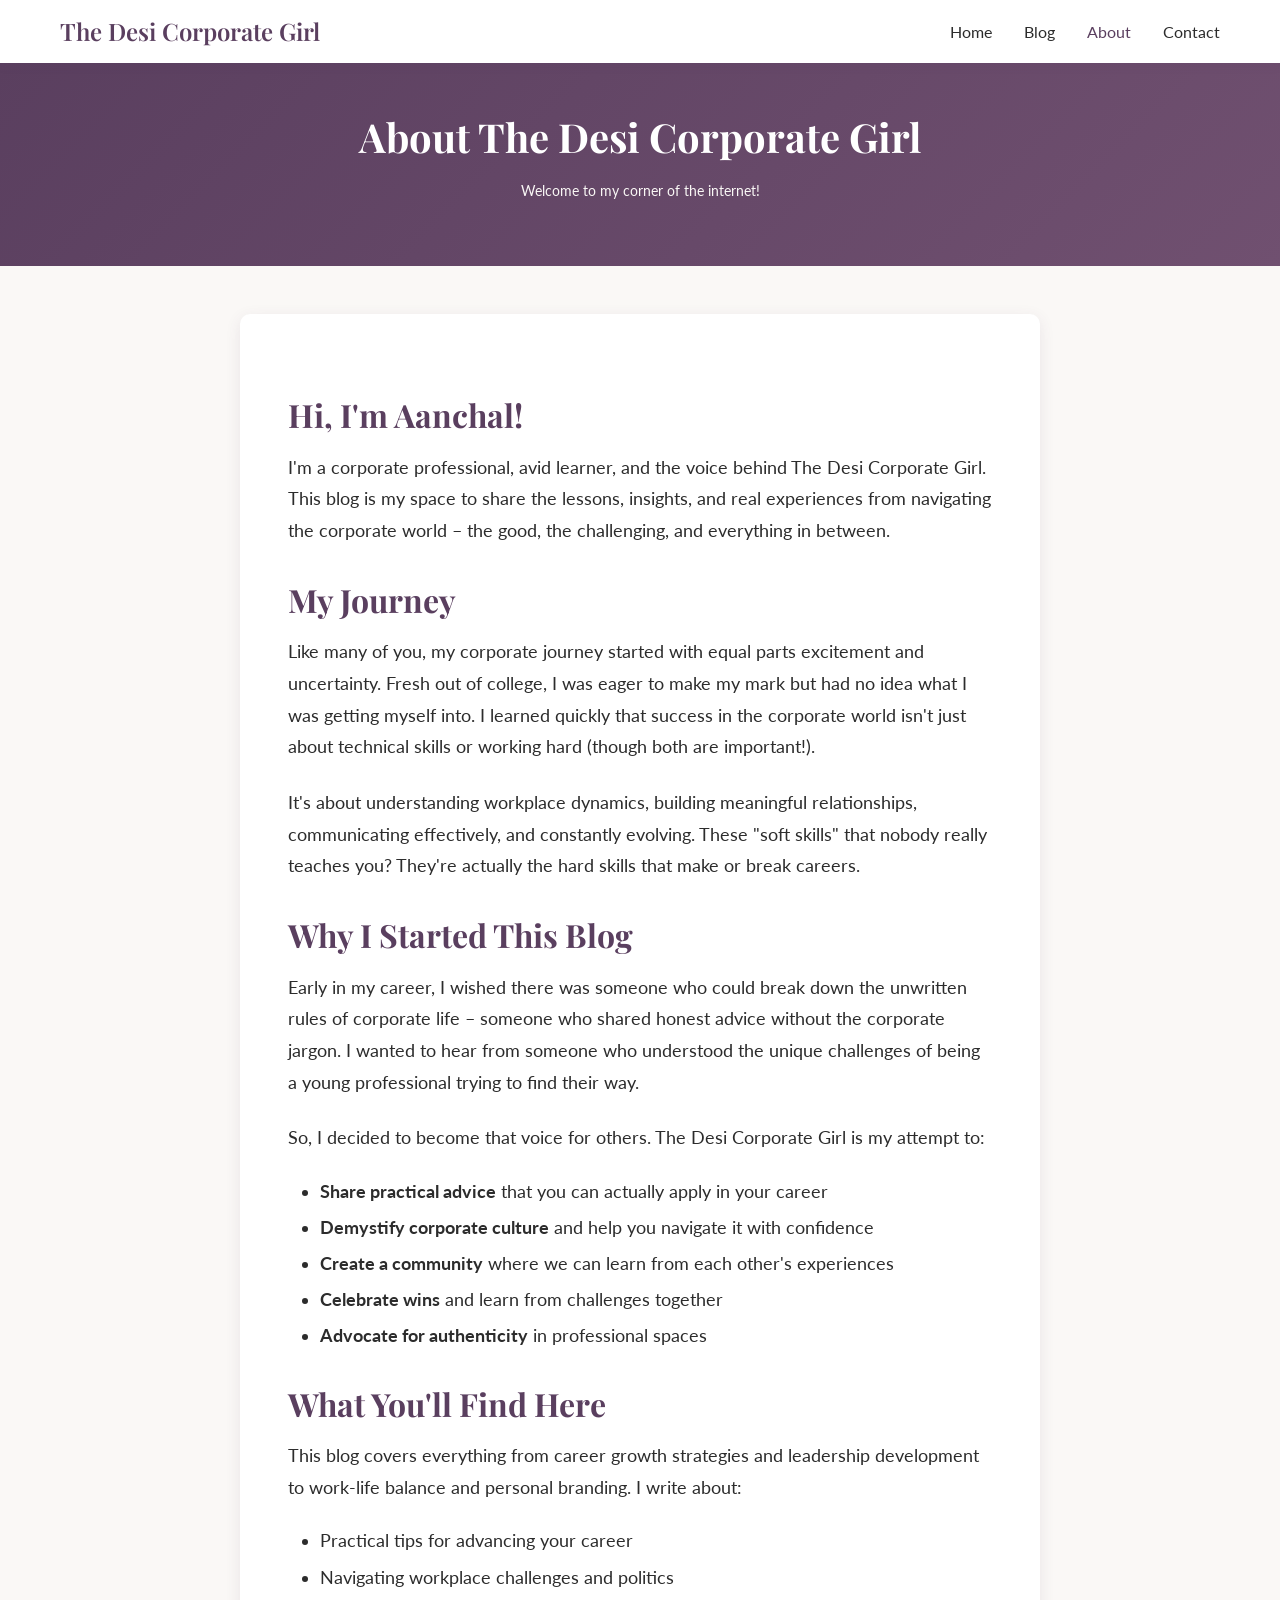
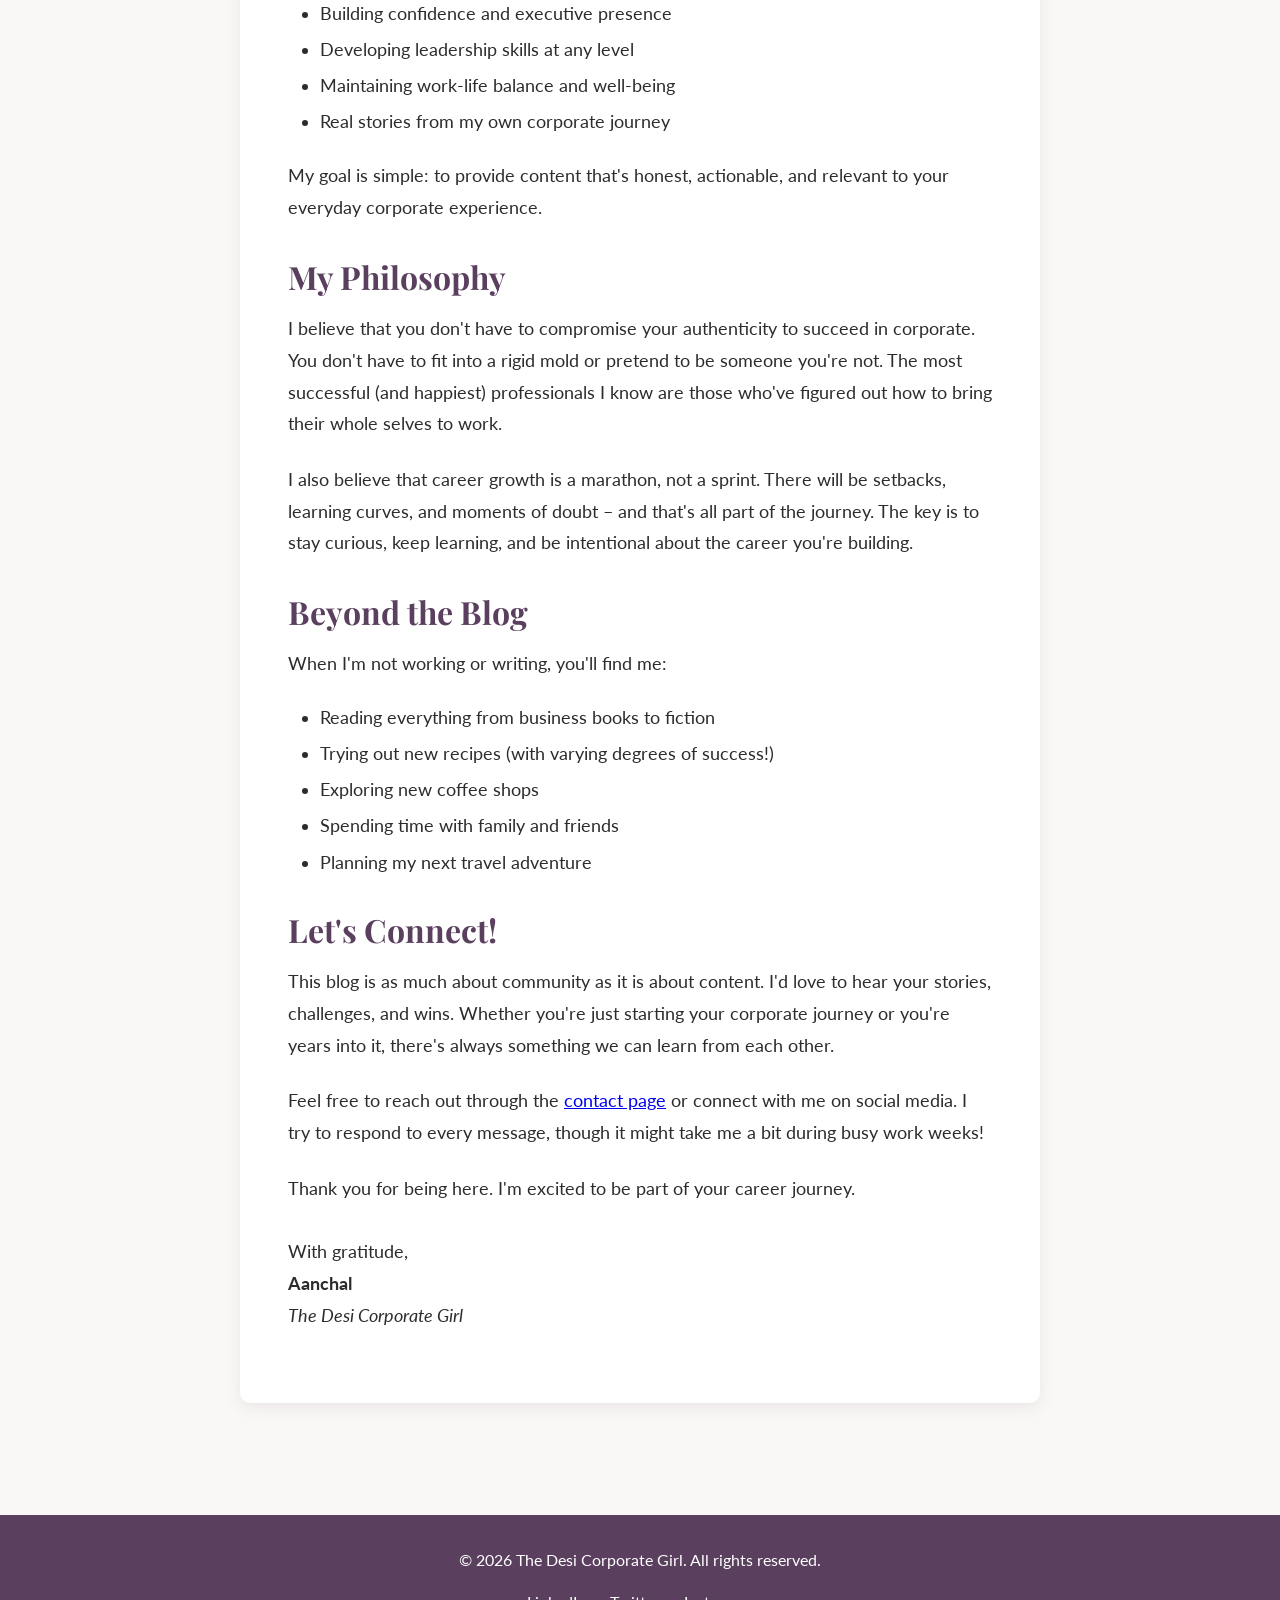
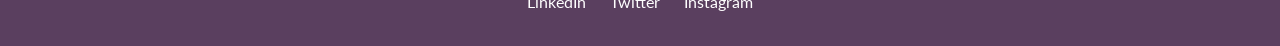
==== about.html @ 92411026 "Added template website code" ====
<!DOCTYPE html>
<html lang="en">
<head>
    <meta charset="UTF-8">
    <meta name="viewport" content="width=device-width, initial-scale=1.0">
    <title>About - The Desi Corporate Girl</title>
    <link rel="stylesheet" href="styles.css">
    <link rel="preconnect" href="https://fonts.googleapis.com">
    <link rel="preconnect" href="https://fonts.gstatic.com" crossorigin>
    <link href="https://fonts.googleapis.com/css2?family=Playfair+Display:wght@400;600;700&family=Lato:wght@300;400;700&display=swap" rel="stylesheet">
</head>
<body>
    <header>
        <nav class="navbar">
            <div class="container">
                <div class="logo">
                    <h1>The Desi Corporate Girl</h1>
                </div>
                <ul class="nav-menu">
                    <li><a href="index.html">Home</a></li>
                    <li><a href="blog.html">Blog</a></li>
                    <li><a href="about.html" class="active">About</a></li>
                    <li><a href="contact.html">Contact</a></li>
                </ul>
            </div>
        </nav>
    </header>

    <div class="post-header">
        <div class="container">
            <h1>About The Desi Corporate Girl</h1>
            <p class="post-meta">Welcome to my corner of the internet!</p>
        </div>
    </div>

    <main class="post-article">
        <div class="container">
            <article class="post-content-full">
                <h2>Hi, I'm Aanchal!</h2>
                
                <p>I'm a corporate professional, avid learner, and the voice behind The Desi Corporate Girl. This blog is my space to share the lessons, insights, and real experiences from navigating the corporate world – the good, the challenging, and everything in between.</p>

                <h2>My Journey</h2>

                <p>Like many of you, my corporate journey started with equal parts excitement and uncertainty. Fresh out of college, I was eager to make my mark but had no idea what I was getting myself into. I learned quickly that success in the corporate world isn't just about technical skills or working hard (though both are important!).</p>

                <p>It's about understanding workplace dynamics, building meaningful relationships, communicating effectively, and constantly evolving. These "soft skills" that nobody really teaches you? They're actually the hard skills that make or break careers.</p>

                <h2>Why I Started This Blog</h2>

                <p>Early in my career, I wished there was someone who could break down the unwritten rules of corporate life – someone who shared honest advice without the corporate jargon. I wanted to hear from someone who understood the unique challenges of being a young professional trying to find their way.</p>

                <p>So, I decided to become that voice for others. The Desi Corporate Girl is my attempt to:</p>

                <ul>
                    <li><strong>Share practical advice</strong> that you can actually apply in your career</li>
                    <li><strong>Demystify corporate culture</strong> and help you navigate it with confidence</li>
                    <li><strong>Create a community</strong> where we can learn from each other's experiences</li>
                    <li><strong>Celebrate wins</strong> and learn from challenges together</li>
                    <li><strong>Advocate for authenticity</strong> in professional spaces</li>
                </ul>

                <h2>What You'll Find Here</h2>

                <p>This blog covers everything from career growth strategies and leadership development to work-life balance and personal branding. I write about:</p>

                <ul>
                    <li>Practical tips for advancing your career</li>
                    <li>Navigating workplace challenges and politics</li>
                    <li>Building confidence and executive presence</li>
                    <li>Developing leadership skills at any level</li>
                    <li>Maintaining work-life balance and well-being</li>
                    <li>Real stories from my own corporate journey</li>
                </ul>

                <p>My goal is simple: to provide content that's honest, actionable, and relevant to your everyday corporate experience.</p>

                <h2>My Philosophy</h2>

                <p>I believe that you don't have to compromise your authenticity to succeed in corporate. You don't have to fit into a rigid mold or pretend to be someone you're not. The most successful (and happiest) professionals I know are those who've figured out how to bring their whole selves to work.</p>

                <p>I also believe that career growth is a marathon, not a sprint. There will be setbacks, learning curves, and moments of doubt – and that's all part of the journey. The key is to stay curious, keep learning, and be intentional about the career you're building.</p>

                <h2>Beyond the Blog</h2>

                <p>When I'm not working or writing, you'll find me:</p>
                <ul>
                    <li>Reading everything from business books to fiction</li>
                    <li>Trying out new recipes (with varying degrees of success!)</li>
                    <li>Exploring new coffee shops</li>
                    <li>Spending time with family and friends</li>
                    <li>Planning my next travel adventure</li>
                </ul>

                <h2>Let's Connect!</h2>

                <p>This blog is as much about community as it is about content. I'd love to hear your stories, challenges, and wins. Whether you're just starting your corporate journey or you're years into it, there's always something we can learn from each other.</p>

                <p>Feel free to reach out through the <a href="contact.html">contact page</a> or connect with me on social media. I try to respond to every message, though it might take me a bit during busy work weeks!</p>

                <p>Thank you for being here. I'm excited to be part of your career journey.</p>

                <p style="margin-top: 2rem;">With gratitude,<br><strong>Aanchal</strong><br><em>The Desi Corporate Girl</em></p>

            </article>
        </div>
    </main>

    <footer>
        <div class="container">
            <p>&copy; 2026 The Desi Corporate Girl. All rights reserved.</p>
            <div class="social-links">
                <a href="#" aria-label="LinkedIn">LinkedIn</a>
                <a href="#" aria-label="Twitter">Twitter</a>
                <a href="#" aria-label="Instagram">Instagram</a>
            </div>
        </div>
    </footer>
</body>
</html>
---- styles.css ----
/* Color Palette inspired by The Desi Corporate Girl logo */
:root {
    --primary-purple: #5a3f5f;
    --dark-purple: #4a2f4f;
    --light-purple: #8b7090;
    --accent-purple: #705070;
    --cream: #faf8f6;
    --white: #ffffff;
    --text-dark: #2c2c2c;
    --text-light: #6b6b6b;
    --border-color: #e8e3e8;
}

* {
    margin: 0;
    padding: 0;
    box-sizing: border-box;
}

body {
    font-family: 'Lato', sans-serif;
    color: var(--text-dark);
    line-height: 1.6;
    background-color: var(--cream);
}

h1, h2, h3, h4, h5, h6 {
    font-family: 'Playfair Display', serif;
    color: var(--primary-purple);
    line-height: 1.3;
}

.container {
    max-width: 1200px;
    margin: 0 auto;
    padding: 0 20px;
}

/* Header & Navigation */
header {
    background-color: var(--white);
    box-shadow: 0 2px 10px rgba(90, 63, 95, 0.1);
    position: sticky;
    top: 0;
    z-index: 1000;
}

.navbar {
    padding: 1rem 0;
}

.navbar .container {
    display: flex;
    justify-content: space-between;
    align-items: center;
}

.logo h1 {
    font-size: 1.5rem;
    font-weight: 600;
    color: var(--primary-purple);
    margin: 0;
}

.nav-menu {
    display: flex;
    list-style: none;
    gap: 2rem;
}

.nav-menu a {
    text-decoration: none;
    color: var(--text-dark);
    font-weight: 400;
    transition: color 0.3s ease;
    padding: 0.5rem 0;
}

.nav-menu a:hover,
.nav-menu a.active {
    color: var(--primary-purple);
}

/* Hero Section */
.hero {
    background: linear-gradient(135deg, var(--primary-purple) 0%, var(--accent-purple) 100%);
    color: var(--white);
    padding: 6rem 0;
    text-align: center;
}

.hero-content h2 {
    font-size: 3rem;
    color: var(--white);
    margin-bottom: 1rem;
    font-weight: 700;
}

.hero-content .subtitle {
    font-size: 1.3rem;
    margin-bottom: 2rem;
    color: var(--cream);
    font-weight: 300;
}

/* Buttons */
.btn {
    display: inline-block;
    padding: 0.875rem 2rem;
    text-decoration: none;
    border-radius: 5px;
    font-weight: 600;
    transition: all 0.3s ease;
    border: 2px solid transparent;
}

.btn-primary {
    background-color: var(--white);
    color: var(--primary-purple);
}

.btn-primary:hover {
    background-color: var(--cream);
    transform: translateY(-2px);
    box-shadow: 0 4px 12px rgba(0, 0, 0, 0.15);
}

.btn-secondary {
    background-color: var(--primary-purple);
    color: var(--white);
}

.btn-secondary:hover {
    background-color: var(--dark-purple);
    transform: translateY(-2px);
    box-shadow: 0 4px 12px rgba(90, 63, 95, 0.3);
}

/* Featured Posts Section */
.featured-posts {
    padding: 4rem 0;
}

.section-title {
    text-align: center;
    font-size: 2.5rem;
    margin-bottom: 3rem;
    color: var(--primary-purple);
}

.posts-grid {
    display: grid;
    grid-template-columns: repeat(auto-fit, minmax(320px, 1fr));
    gap: 2rem;
}

.post-card {
    background-color: var(--white);
    border-radius: 10px;
    overflow: hidden;
    box-shadow: 0 4px 15px rgba(90, 63, 95, 0.1);
    transition: transform 0.3s ease, box-shadow 0.3s ease;
}

.post-card:hover {
    transform: translateY(-5px);
    box-shadow: 0 8px 25px rgba(90, 63, 95, 0.2);
}

.post-image img {
    width: 100%;
    height: 250px;
    object-fit: cover;
}

.post-content {
    padding: 1.5rem;
}

.post-content h3 {
    font-size: 1.4rem;
    margin-bottom: 0.5rem;
}

.post-content h3 a {
    text-decoration: none;
    color: var(--primary-purple);
    transition: color 0.3s ease;
}

.post-content h3 a:hover {
    color: var(--accent-purple);
}

.post-meta {
    color: var(--text-light);
    font-size: 0.9rem;
    margin-bottom: 1rem;
}

.post-content p {
    color: var(--text-dark);
    margin-bottom: 1rem;
}

.read-more {
    color: var(--primary-purple);
    text-decoration: none;
    font-weight: 600;
    transition: color 0.3s ease;
}

.read-more:hover {
    color: var(--dark-purple);
}

/* About Preview Section */
.about-preview {
    background-color: var(--white);
    padding: 4rem 0;
    text-align: center;
}

.about-content {
    max-width: 700px;
    margin: 0 auto;
}

.about-content h2 {
    font-size: 2.5rem;
    margin-bottom: 1.5rem;
}

.about-content p {
    font-size: 1.1rem;
    color: var(--text-dark);
    margin-bottom: 2rem;
    line-height: 1.8;
}

/* Blog List Page */
.blog-header {
    background: linear-gradient(135deg, var(--primary-purple) 0%, var(--accent-purple) 100%);
    color: var(--white);
    padding: 3rem 0;
    text-align: center;
}

.blog-header h1 {
    color: var(--white);
    font-size: 3rem;
    margin-bottom: 1rem;
}

.blog-list {
    padding: 4rem 0;
}

.blog-posts {
    display: flex;
    flex-direction: column;
    gap: 2rem;
}

/* Single Post Page */
.post-header {
    background: linear-gradient(135deg, var(--primary-purple) 0%, var(--accent-purple) 100%);
    color: var(--white);
    padding: 3rem 0;
    text-align: center;
}

.post-header h1 {
    color: var(--white);
    font-size: 2.5rem;
    margin-bottom: 1rem;
    max-width: 800px;
    margin-left: auto;
    margin-right: auto;
}

.post-header .post-meta {
    color: var(--cream);
}

.post-article {
    padding: 3rem 0;
}

.post-content-full {
    max-width: 800px;
    margin: 0 auto;
    background-color: var(--white);
    padding: 3rem;
    border-radius: 10px;
    box-shadow: 0 4px 15px rgba(90, 63, 95, 0.1);
}

.post-content-full h2 {
    font-size: 2rem;
    margin-top: 2rem;
    margin-bottom: 1rem;
    color: var(--primary-purple);
}

.post-content-full h3 {
    font-size: 1.5rem;
    margin-top: 1.5rem;
    margin-bottom: 0.8rem;
    color: var(--accent-purple);
}

.post-content-full p {
    margin-bottom: 1.5rem;
    font-size: 1.1rem;
    line-height: 1.8;
}

.post-content-full ul, .post-content-full ol {
    margin-bottom: 1.5rem;
    margin-left: 2rem;
}

.post-content-full li {
    margin-bottom: 0.5rem;
    font-size: 1.1rem;
}

.post-content-full blockquote {
    border-left: 4px solid var(--primary-purple);
    padding-left: 1.5rem;
    margin: 2rem 0;
    font-style: italic;
    color: var(--accent-purple);
}

/* Footer */
footer {
    background-color: var(--primary-purple);
    color: var(--white);
    padding: 2rem 0;
    text-align: center;
    margin-top: 4rem;
}

footer .container {
    display: flex;
    flex-direction: column;
    gap: 1rem;
    align-items: center;
}

.social-links {
    display: flex;
    gap: 1.5rem;
}

.social-links a {
    color: var(--white);
    text-decoration: none;
    transition: color 0.3s ease;
}

.social-links a:hover {
    color: var(--cream);
}

/* Responsive Design */
@media (max-width: 768px) {
    .navbar .container {
        flex-direction: column;
        gap: 1rem;
    }

    .nav-menu {
        flex-wrap: wrap;
        justify-content: center;
        gap: 1rem;
    }

    .hero-content h2 {
        font-size: 2rem;
    }

    .hero-content .subtitle {
        font-size: 1.1rem;
    }

    .section-title {
        font-size: 2rem;
    }

    .posts-grid {
        grid-template-columns: 1fr;
    }

    .post-content-full {
        padding: 1.5rem;
    }

    .blog-header h1,
    .post-header h1 {
        font-size: 2rem;
    }
}
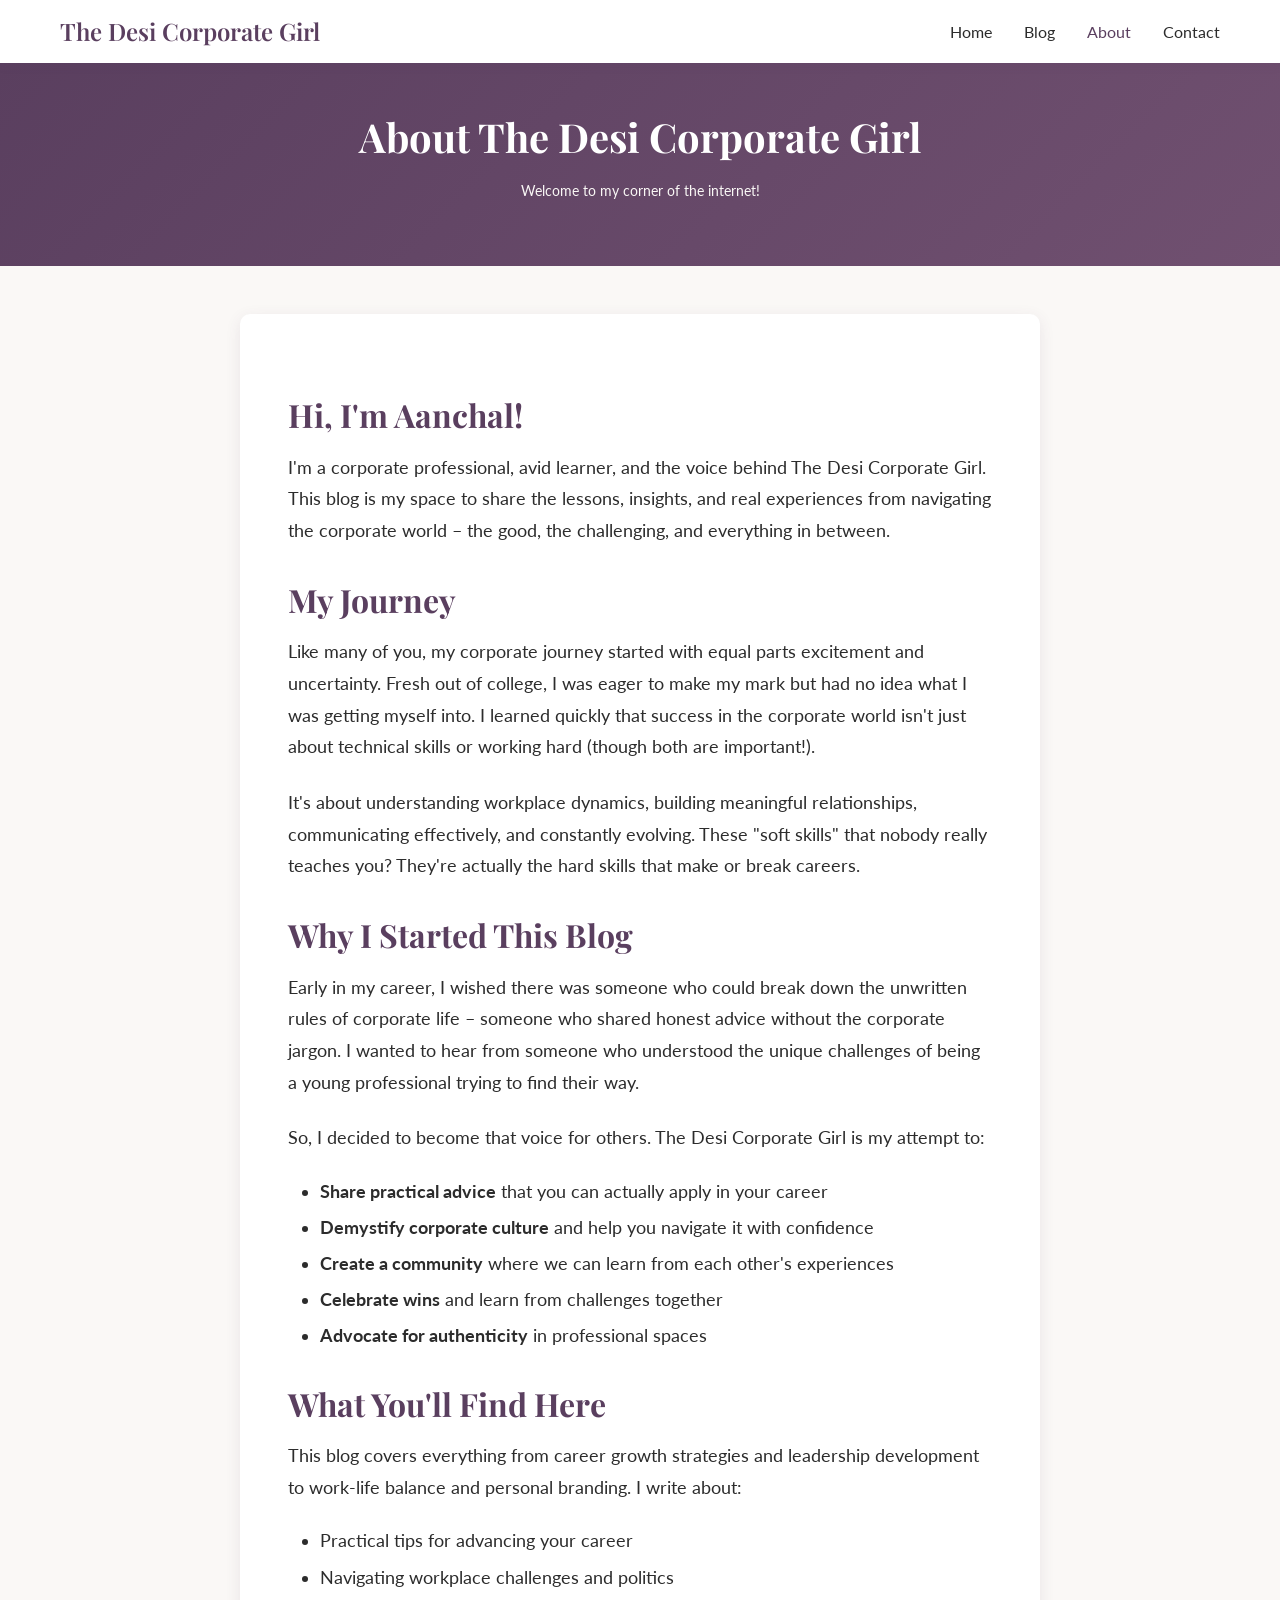
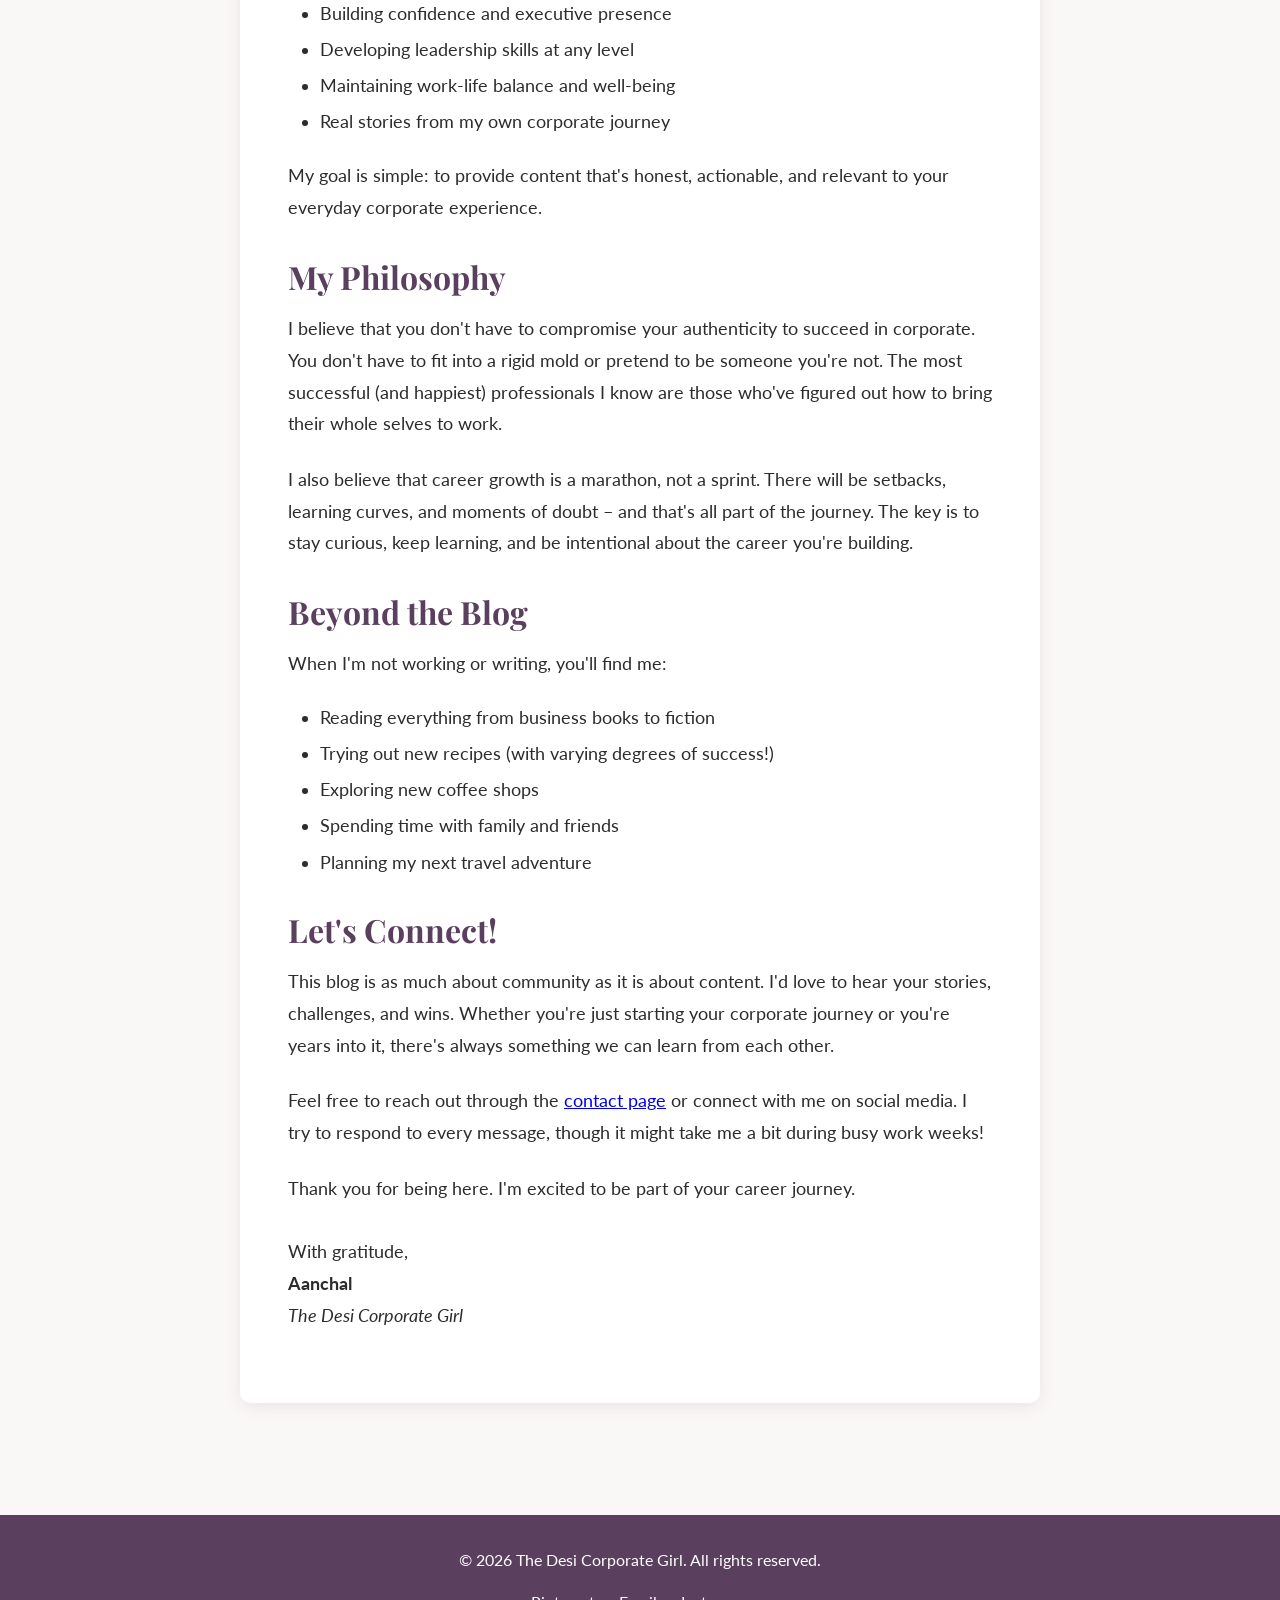
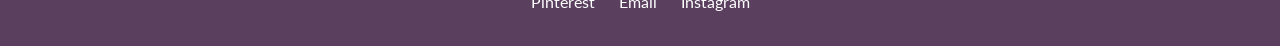
==== commit dea46ccf: "Added contact information" ====
--- a/about.html
+++ b/about.html
@@ -110,9 +110,9 @@
         <div class="container">
             <p>&copy; 2026 The Desi Corporate Girl. All rights reserved.</p>
             <div class="social-links">
-                <a href="#" aria-label="LinkedIn">LinkedIn</a>
-                <a href="#" aria-label="Twitter">Twitter</a>
-                <a href="#" aria-label="Instagram">Instagram</a>
+                <a href="https://in.pinterest.com/thedesicorporategirl/" target="_blank" aria-label="Pinterest">Pinterest</a>
+                <a href="mailto:thedesicorporategirl@gmail.com" aria-label="Email">Email</a>
+                <a href="https://www.instagram.com/thedesicorporategirl?igsh=MThzajhiMzVrZDA0YQ==" target="_blank" aria-label="Instagram">Instagram</a>
             </div>
         </div>
     </footer>
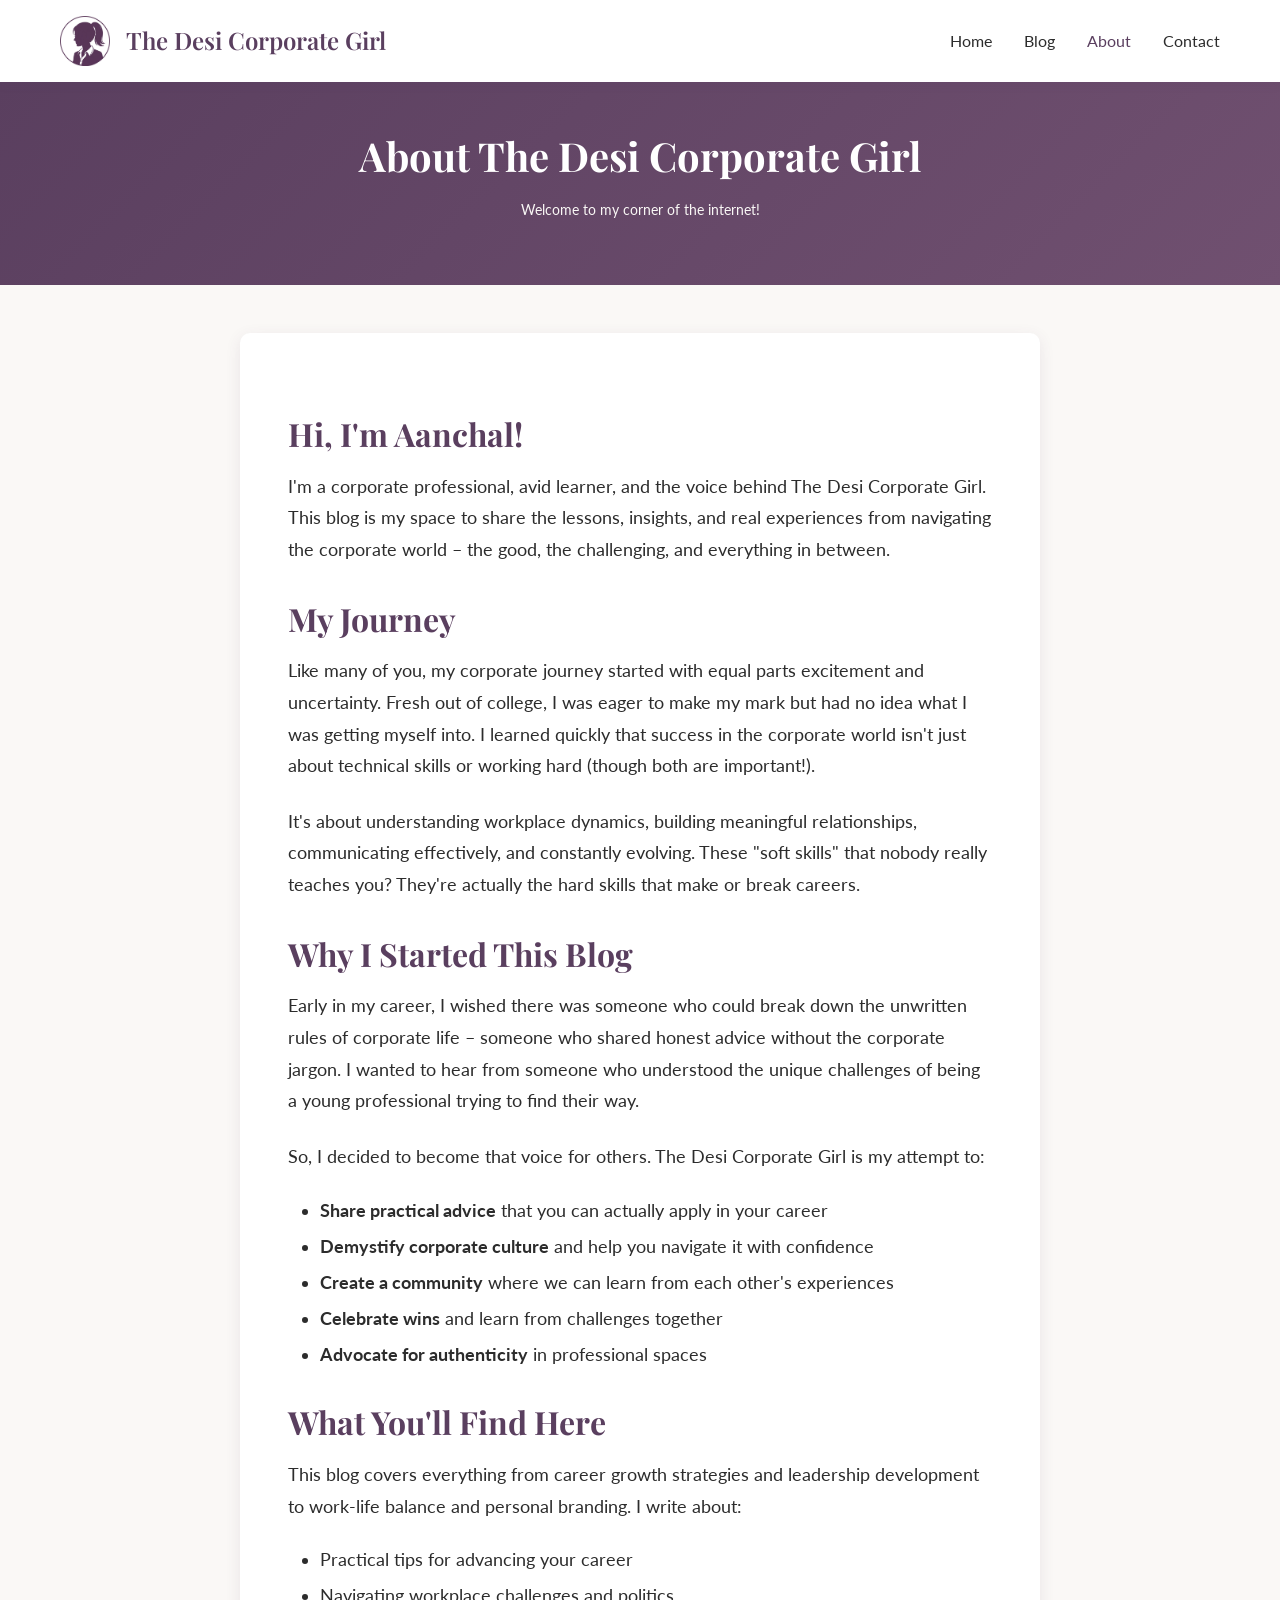
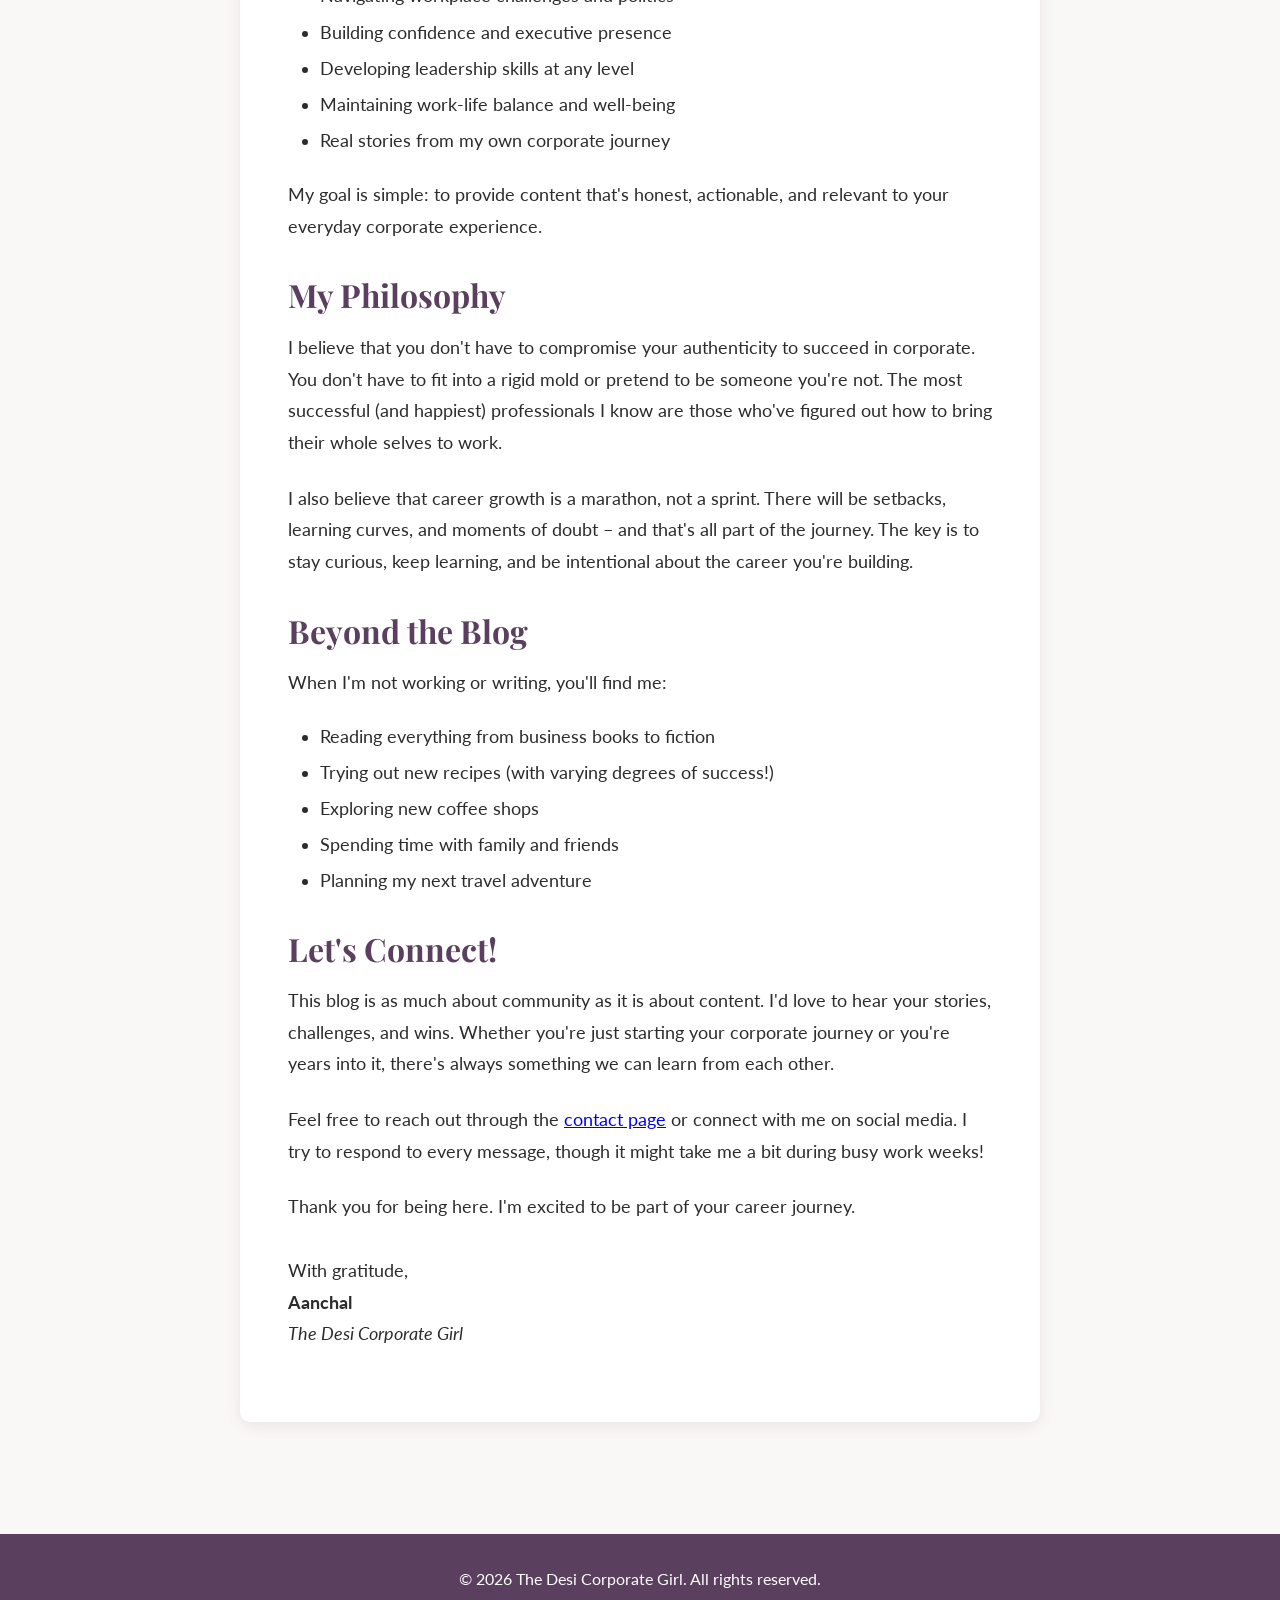
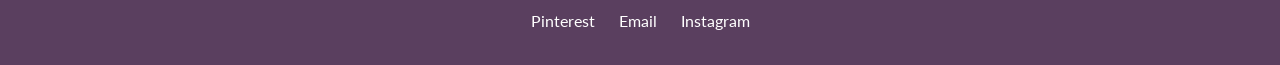
==== commit b9614a60: "Added image logo" ====
--- a/about.html
+++ b/about.html
@@ -13,9 +13,10 @@
     <header>
         <nav class="navbar">
             <div class="container">
-                <div class="logo">
+                <a href="index.html" class="logo">
+                    <img src="logo.png" alt="The Desi Corporate Girl Logo">
                     <h1>The Desi Corporate Girl</h1>
-                </div>
+                </a>
                 <ul class="nav-menu">
                     <li><a href="index.html">Home</a></li>
                     <li><a href="blog.html">Blog</a></li>
--- a/styles.css
+++ b/styles.css
@@ -55,6 +55,24 @@
     align-items: center;
 }
 
+.logo {
+    display: flex;
+    align-items: center;
+    gap: 1rem;
+    text-decoration: none;
+    transition: opacity 0.3s ease;
+}
+
+.logo:hover {
+    opacity: 0.8;
+}
+
+.logo img {
+    height: 50px;
+    width: 50px;
+    object-fit: contain;
+}
+
 .logo h1 {
     font-size: 1.5rem;
     font-weight: 600;
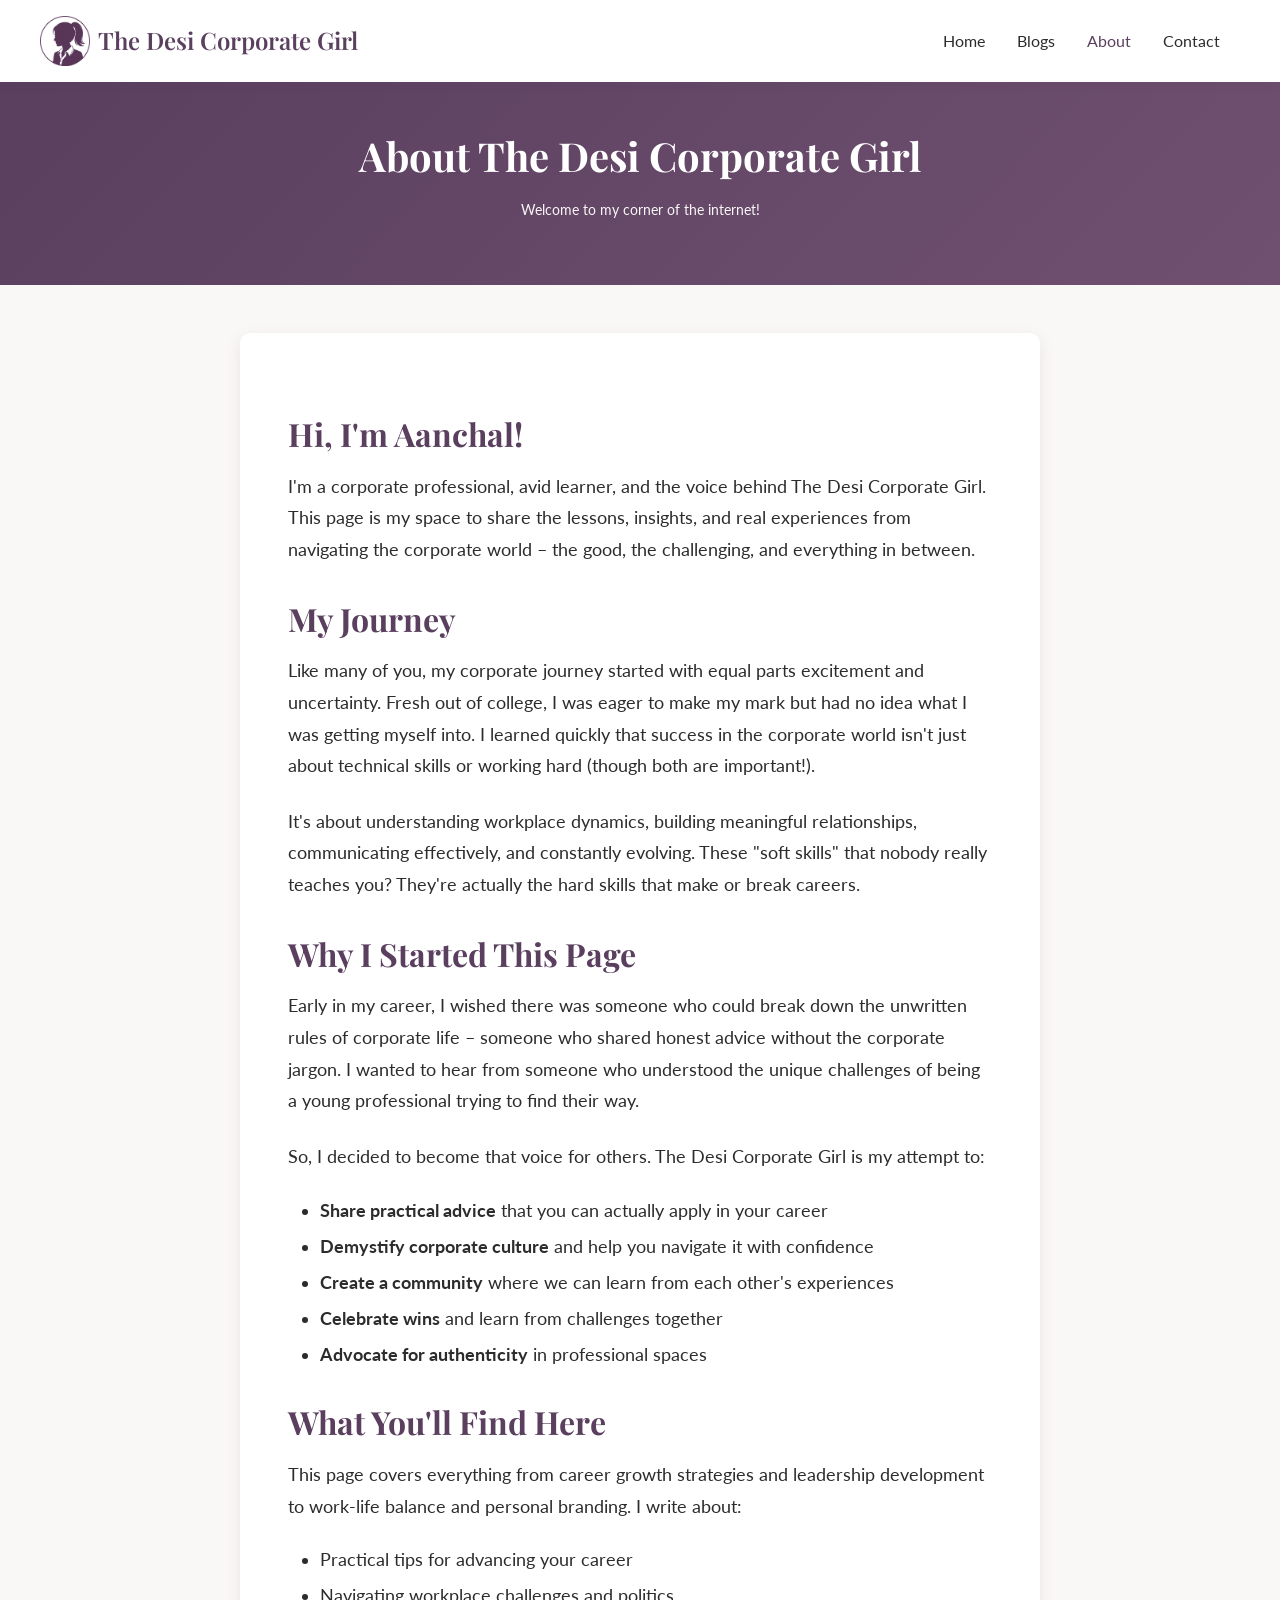
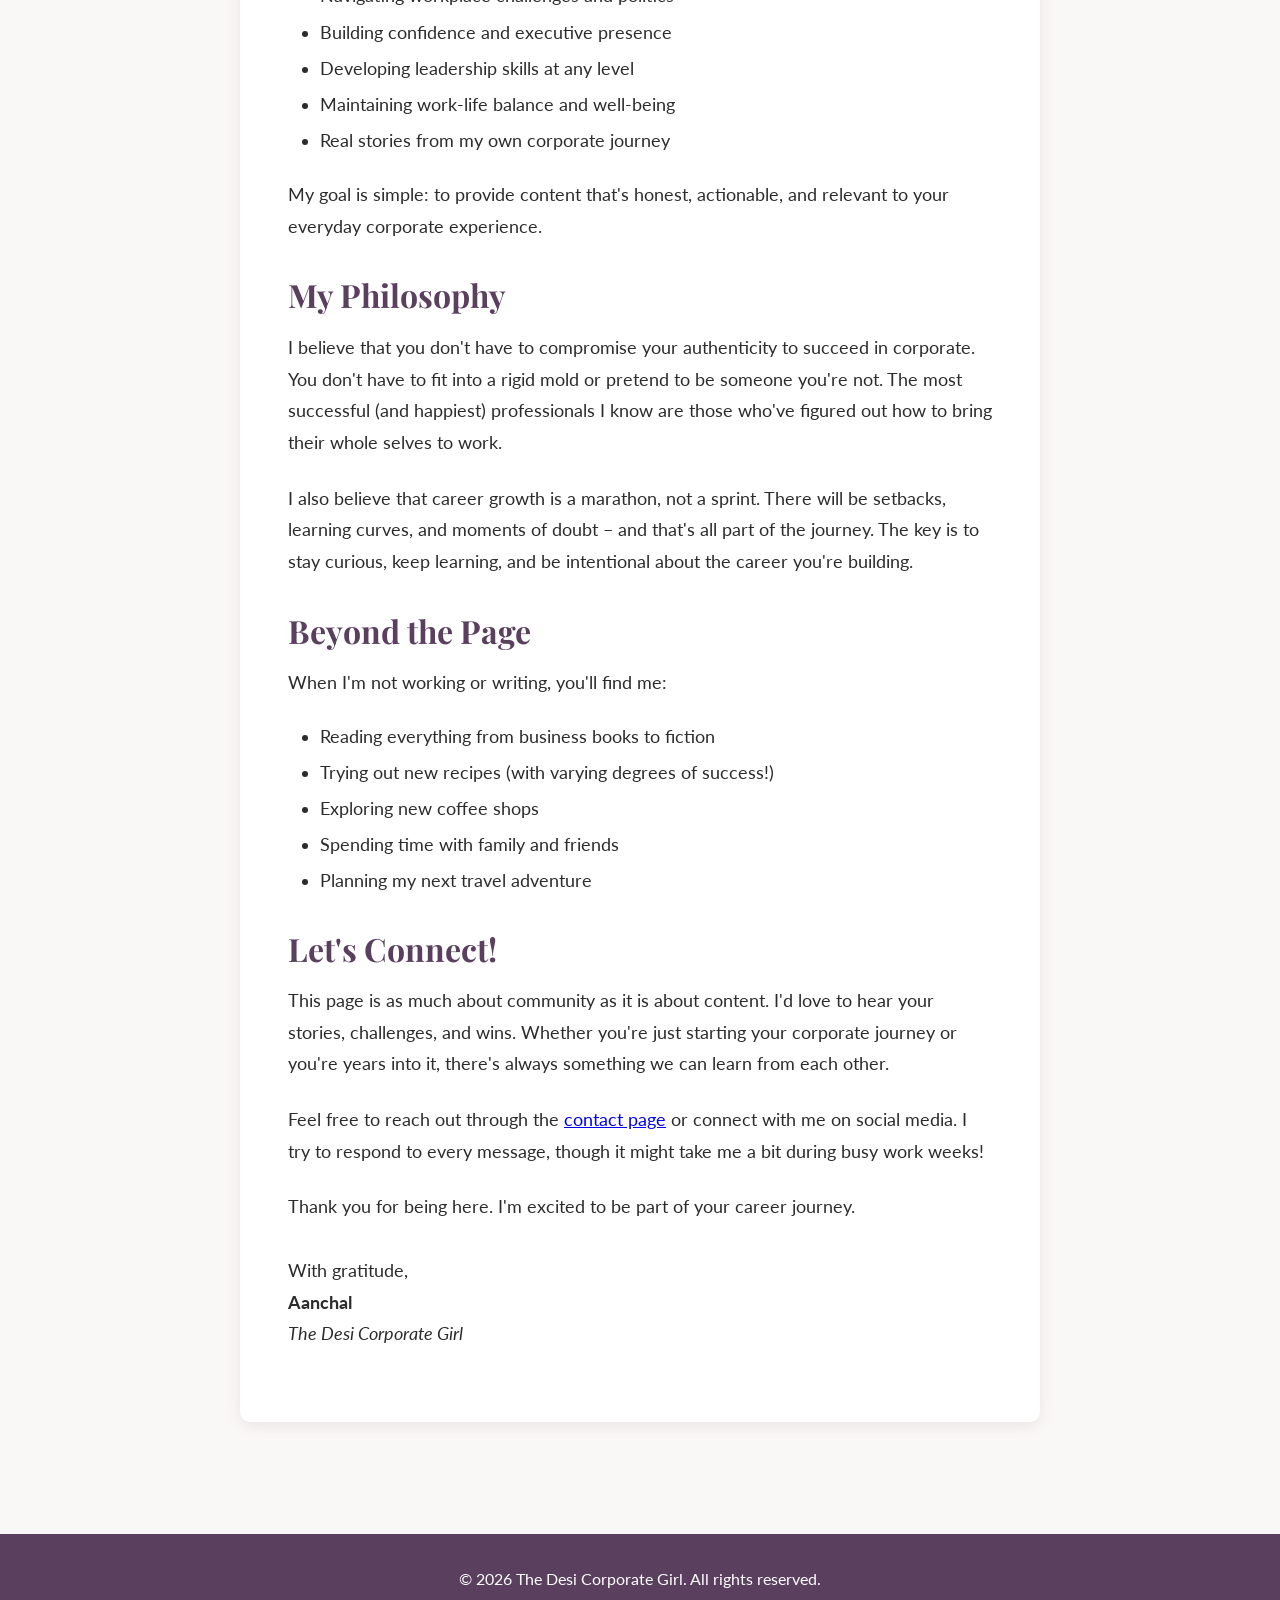
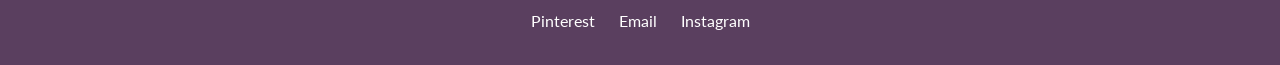
==== commit 984cb5af: "Changed blog to blogs" ====
--- a/about.html
+++ b/about.html
@@ -19,7 +19,7 @@
                 </a>
                 <ul class="nav-menu">
                     <li><a href="index.html">Home</a></li>
-                    <li><a href="blog.html">Blog</a></li>
+                    <li><a href="blog.html">Blogs</a></li>
                     <li><a href="about.html" class="active">About</a></li>
                     <li><a href="contact.html">Contact</a></li>
                 </ul>
@@ -39,7 +39,7 @@
             <article class="post-content-full">
                 <h2>Hi, I'm Aanchal!</h2>
                 
-                <p>I'm a corporate professional, avid learner, and the voice behind The Desi Corporate Girl. This blog is my space to share the lessons, insights, and real experiences from navigating the corporate world – the good, the challenging, and everything in between.</p>
+                <p>I'm a corporate professional, avid learner, and the voice behind The Desi Corporate Girl. This page is my space to share the lessons, insights, and real experiences from navigating the corporate world – the good, the challenging, and everything in between.</p>
 
                 <h2>My Journey</h2>
 
@@ -47,7 +47,7 @@
 
                 <p>It's about understanding workplace dynamics, building meaningful relationships, communicating effectively, and constantly evolving. These "soft skills" that nobody really teaches you? They're actually the hard skills that make or break careers.</p>
 
-                <h2>Why I Started This Blog</h2>
+                <h2>Why I Started This Page</h2>
 
                 <p>Early in my career, I wished there was someone who could break down the unwritten rules of corporate life – someone who shared honest advice without the corporate jargon. I wanted to hear from someone who understood the unique challenges of being a young professional trying to find their way.</p>
 
@@ -63,7 +63,7 @@
 
                 <h2>What You'll Find Here</h2>
 
-                <p>This blog covers everything from career growth strategies and leadership development to work-life balance and personal branding. I write about:</p>
+                <p>This page covers everything from career growth strategies and leadership development to work-life balance and personal branding. I write about:</p>
 
                 <ul>
                     <li>Practical tips for advancing your career</li>
@@ -82,7 +82,7 @@
 
                 <p>I also believe that career growth is a marathon, not a sprint. There will be setbacks, learning curves, and moments of doubt – and that's all part of the journey. The key is to stay curious, keep learning, and be intentional about the career you're building.</p>
 
-                <h2>Beyond the Blog</h2>
+                <h2>Beyond the Page</h2>
 
                 <p>When I'm not working or writing, you'll find me:</p>
                 <ul>
@@ -95,7 +95,7 @@
 
                 <h2>Let's Connect!</h2>
 
-                <p>This blog is as much about community as it is about content. I'd love to hear your stories, challenges, and wins. Whether you're just starting your corporate journey or you're years into it, there's always something we can learn from each other.</p>
+                <p>This page is as much about community as it is about content. I'd love to hear your stories, challenges, and wins. Whether you're just starting your corporate journey or you're years into it, there's always something we can learn from each other.</p>
 
                 <p>Feel free to reach out through the <a href="contact.html">contact page</a> or connect with me on social media. I try to respond to every message, though it might take me a bit during busy work weeks!</p>
 
--- a/styles.css
+++ b/styles.css
@@ -53,14 +53,18 @@
     display: flex;
     justify-content: space-between;
     align-items: center;
+    padding-left: 0;
+    padding-right: 20px;
 }
 
 .logo {
     display: flex;
     align-items: center;
-    gap: 1rem;
+    gap: 0.5rem;
     text-decoration: none;
     transition: opacity 0.3s ease;
+    margin-left: 0;
+    padding-left: 0;
 }
 
 .logo:hover {
@@ -71,6 +75,8 @@
     height: 50px;
     width: 50px;
     object-fit: contain;
+    margin-left: 0;
+    padding-left: 0;
 }
 
 .logo h1 {
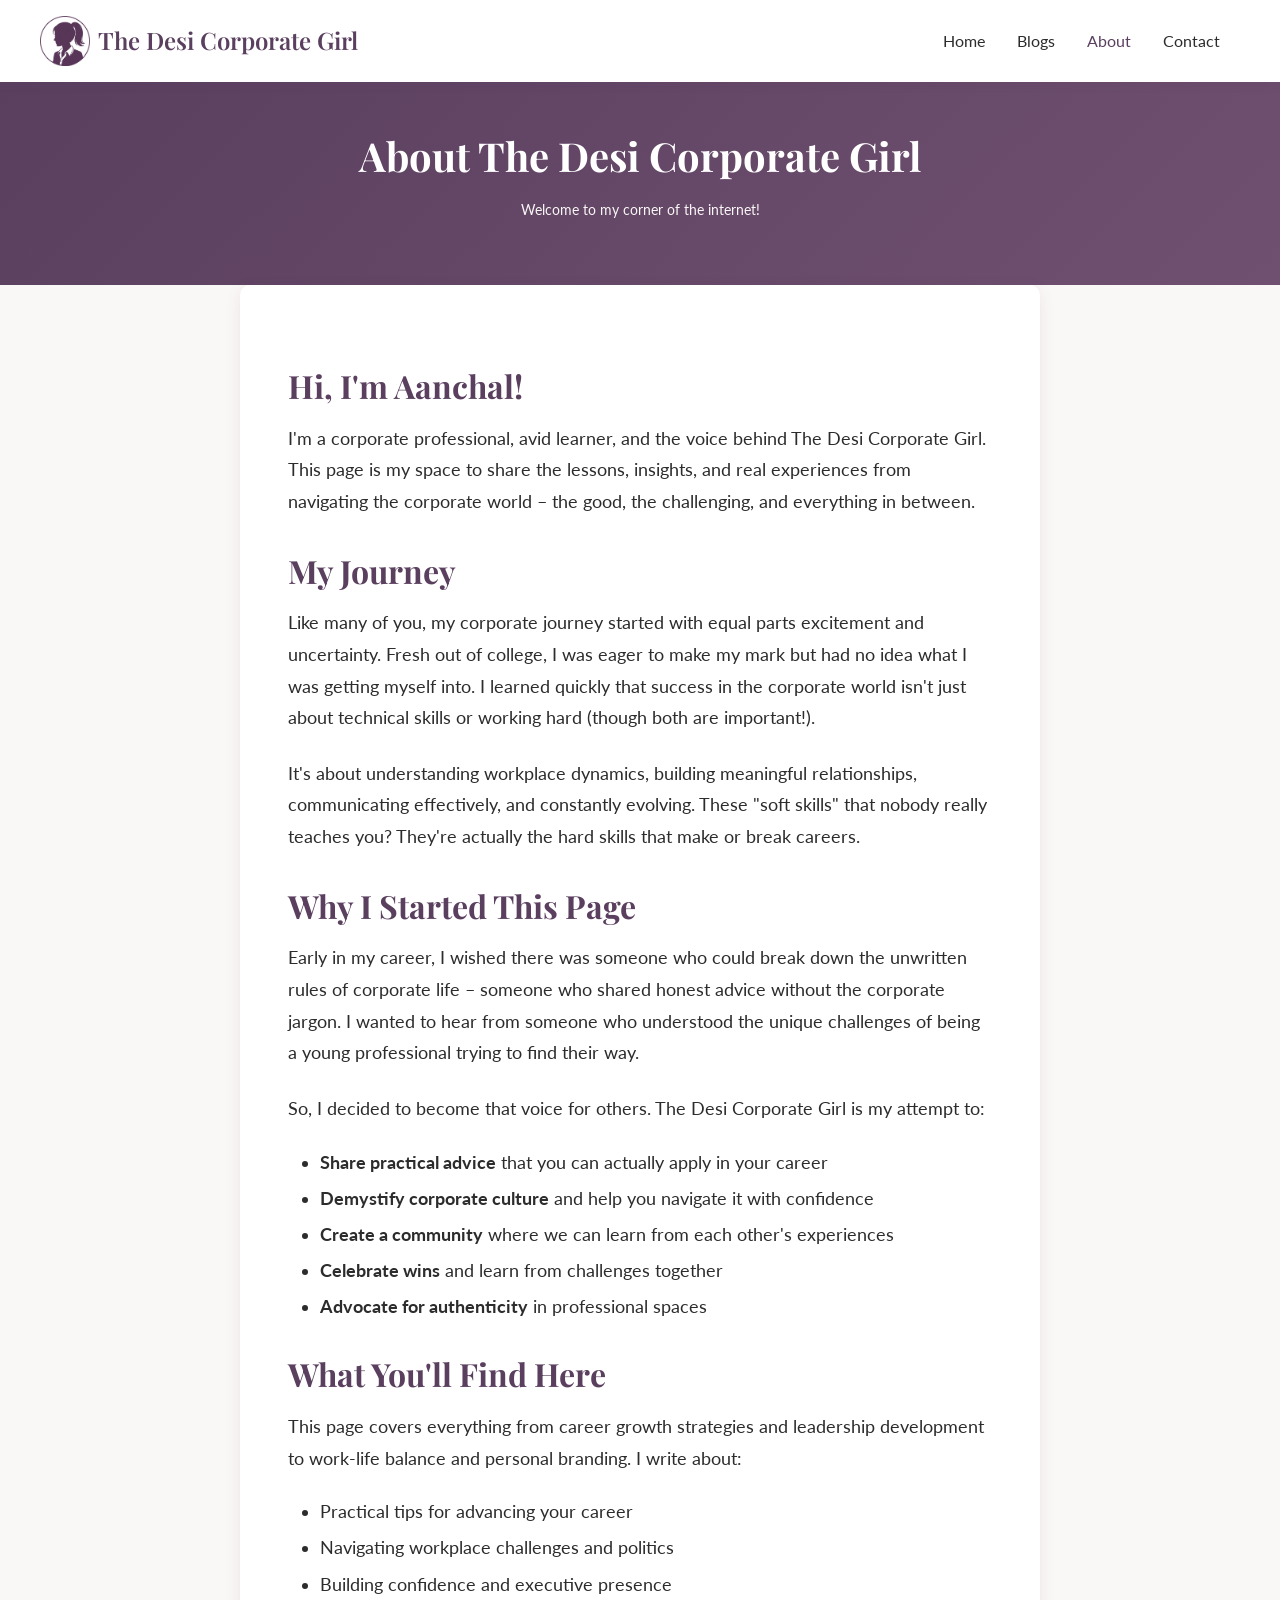
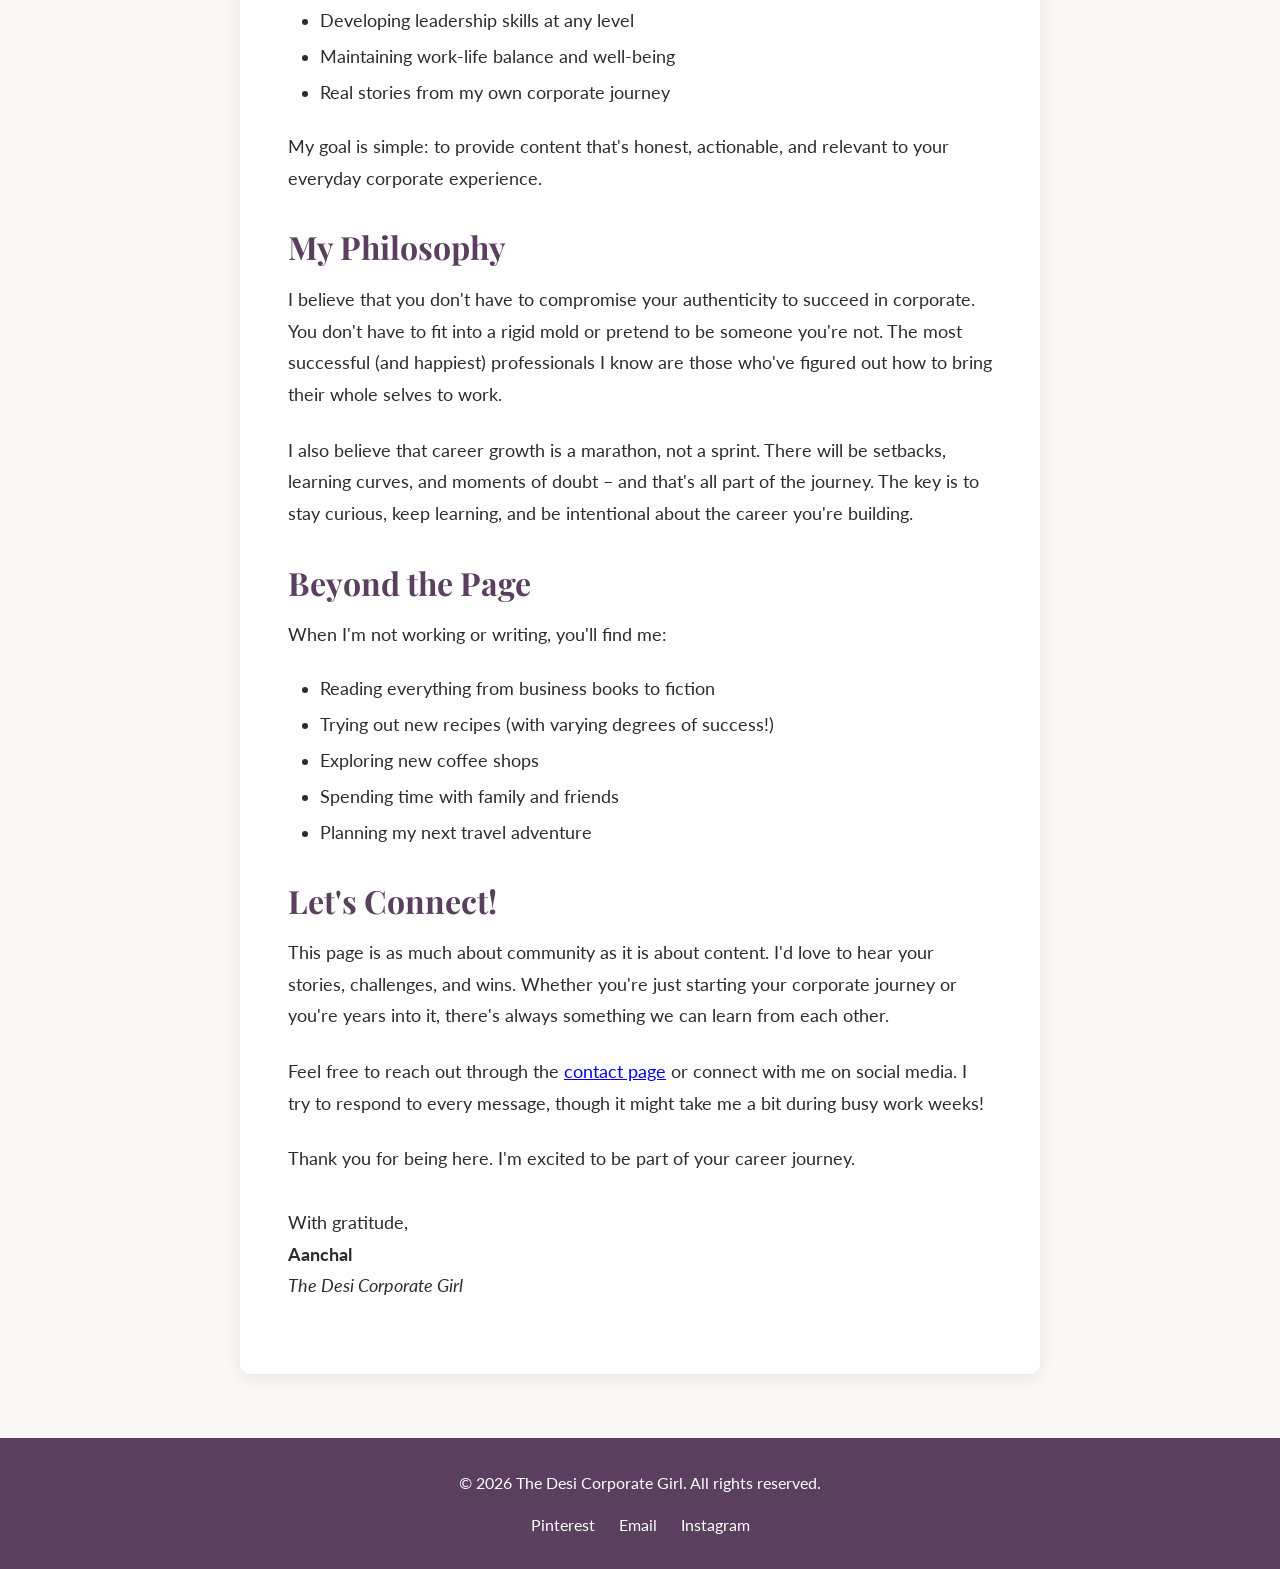
==== commit 62058005: "Changed container class for about and contact page" ====
--- a/about.html
+++ b/about.html
@@ -10,22 +10,7 @@
     <link href="https://fonts.googleapis.com/css2?family=Playfair+Display:wght@400;600;700&family=Lato:wght@300;400;700&display=swap" rel="stylesheet">
 </head>
 <body>
-    <header>
-        <nav class="navbar">
-            <div class="container">
-                <a href="index.html" class="logo">
-                    <img src="logo.png" alt="The Desi Corporate Girl Logo">
-                    <h1>The Desi Corporate Girl</h1>
-                </a>
-                <ul class="nav-menu">
-                    <li><a href="index.html">Home</a></li>
-                    <li><a href="blog.html">Blogs</a></li>
-                    <li><a href="about.html" class="active">About</a></li>
-                    <li><a href="contact.html">Contact</a></li>
-                </ul>
-            </div>
-        </nav>
-    </header>
+    <div id="header-placeholder"></div>
 
     <div class="post-header">
         <div class="container">
@@ -34,9 +19,9 @@
         </div>
     </div>
 
-    <main class="post-article">
+    <main>
         <div class="container">
-            <article class="post-content-full">
+            <div class="post-content-full">
                 <h2>Hi, I'm Aanchal!</h2>
                 
                 <p>I'm a corporate professional, avid learner, and the voice behind The Desi Corporate Girl. This page is my space to share the lessons, insights, and real experiences from navigating the corporate world – the good, the challenging, and everything in between.</p>
@@ -103,19 +88,12 @@
 
                 <p style="margin-top: 2rem;">With gratitude,<br><strong>Aanchal</strong><br><em>The Desi Corporate Girl</em></p>
 
-            </article>
+            </div>
         </div>
     </main>
 
-    <footer>
-        <div class="container">
-            <p>&copy; 2026 The Desi Corporate Girl. All rights reserved.</p>
-            <div class="social-links">
-                <a href="https://in.pinterest.com/thedesicorporategirl/" target="_blank" aria-label="Pinterest">Pinterest</a>
-                <a href="mailto:thedesicorporategirl@gmail.com" aria-label="Email">Email</a>
-                <a href="https://www.instagram.com/thedesicorporategirl?igsh=MThzajhiMzVrZDA0YQ==" target="_blank" aria-label="Instagram">Instagram</a>
-            </div>
-        </div>
-    </footer>
+    <div id="footer-placeholder"></div>
+
+    <script src="Utilities/scripts.js"></script>
 </body>
 </html>
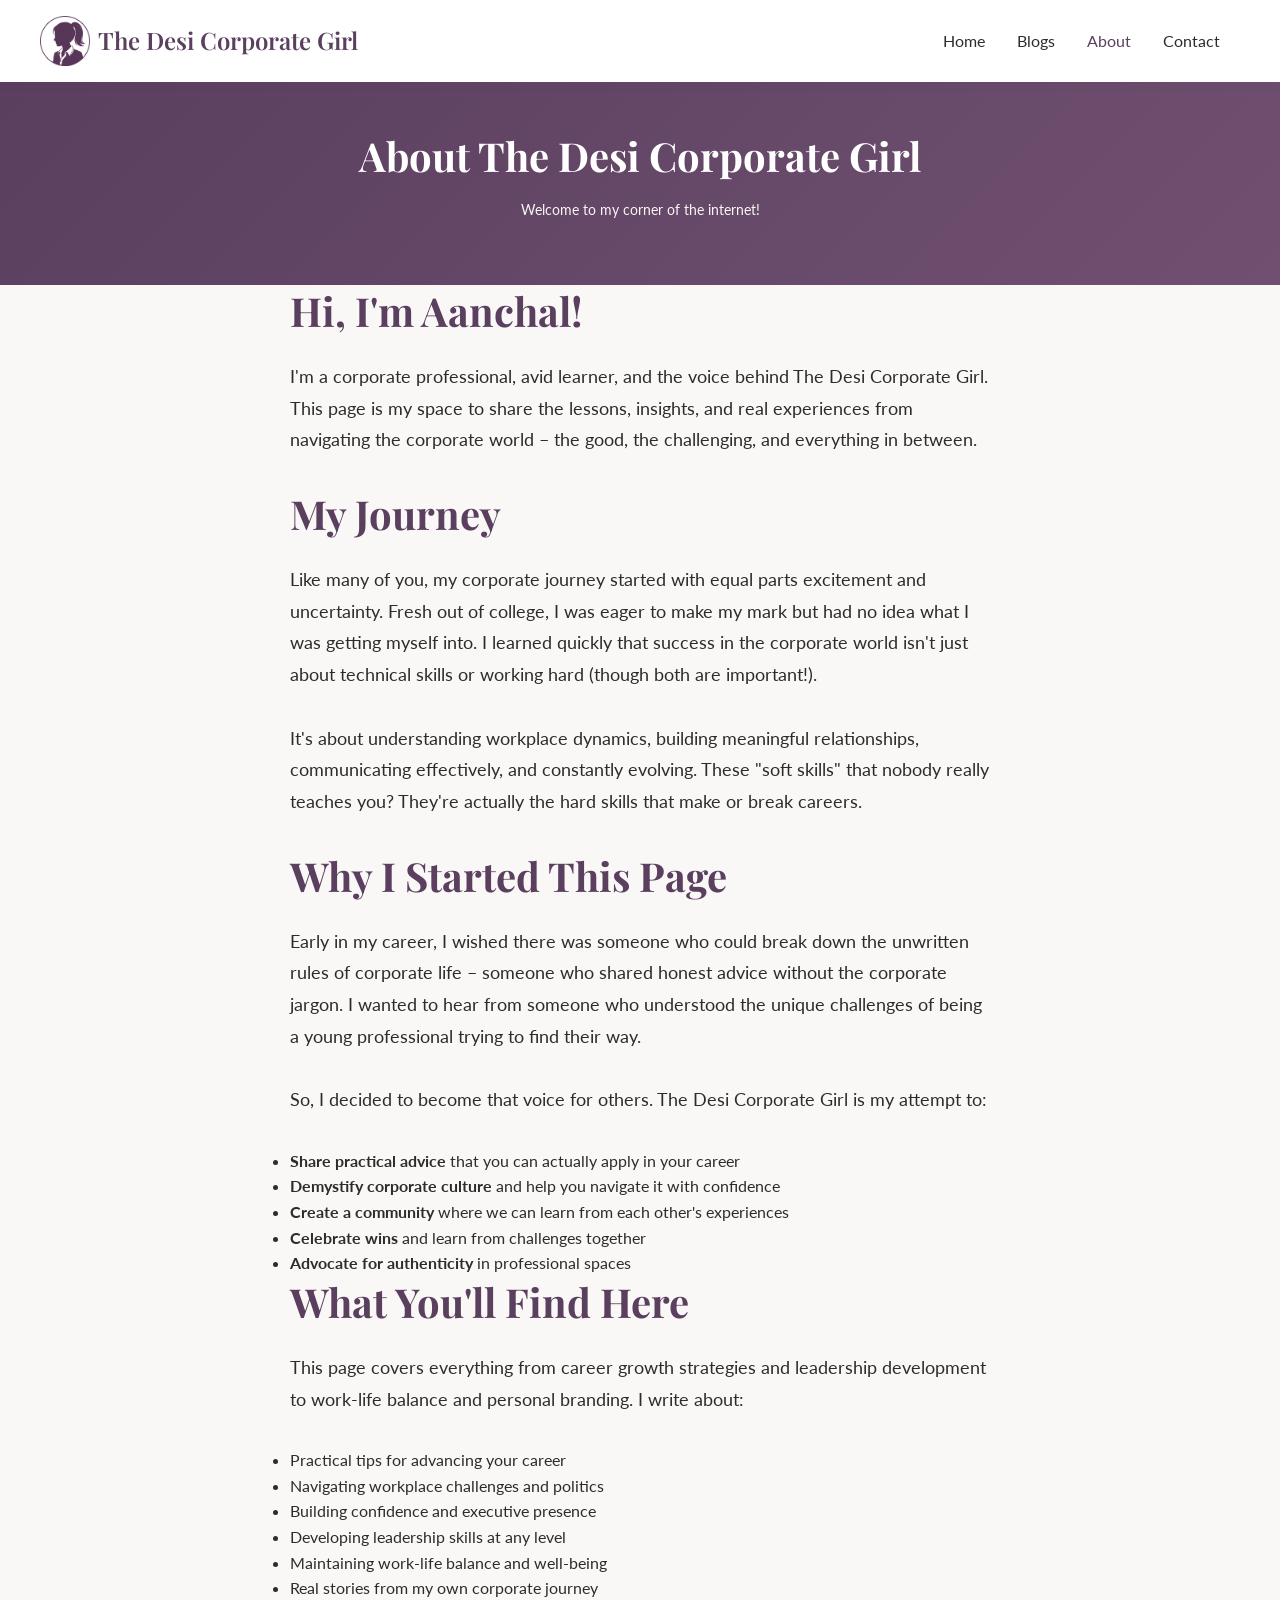
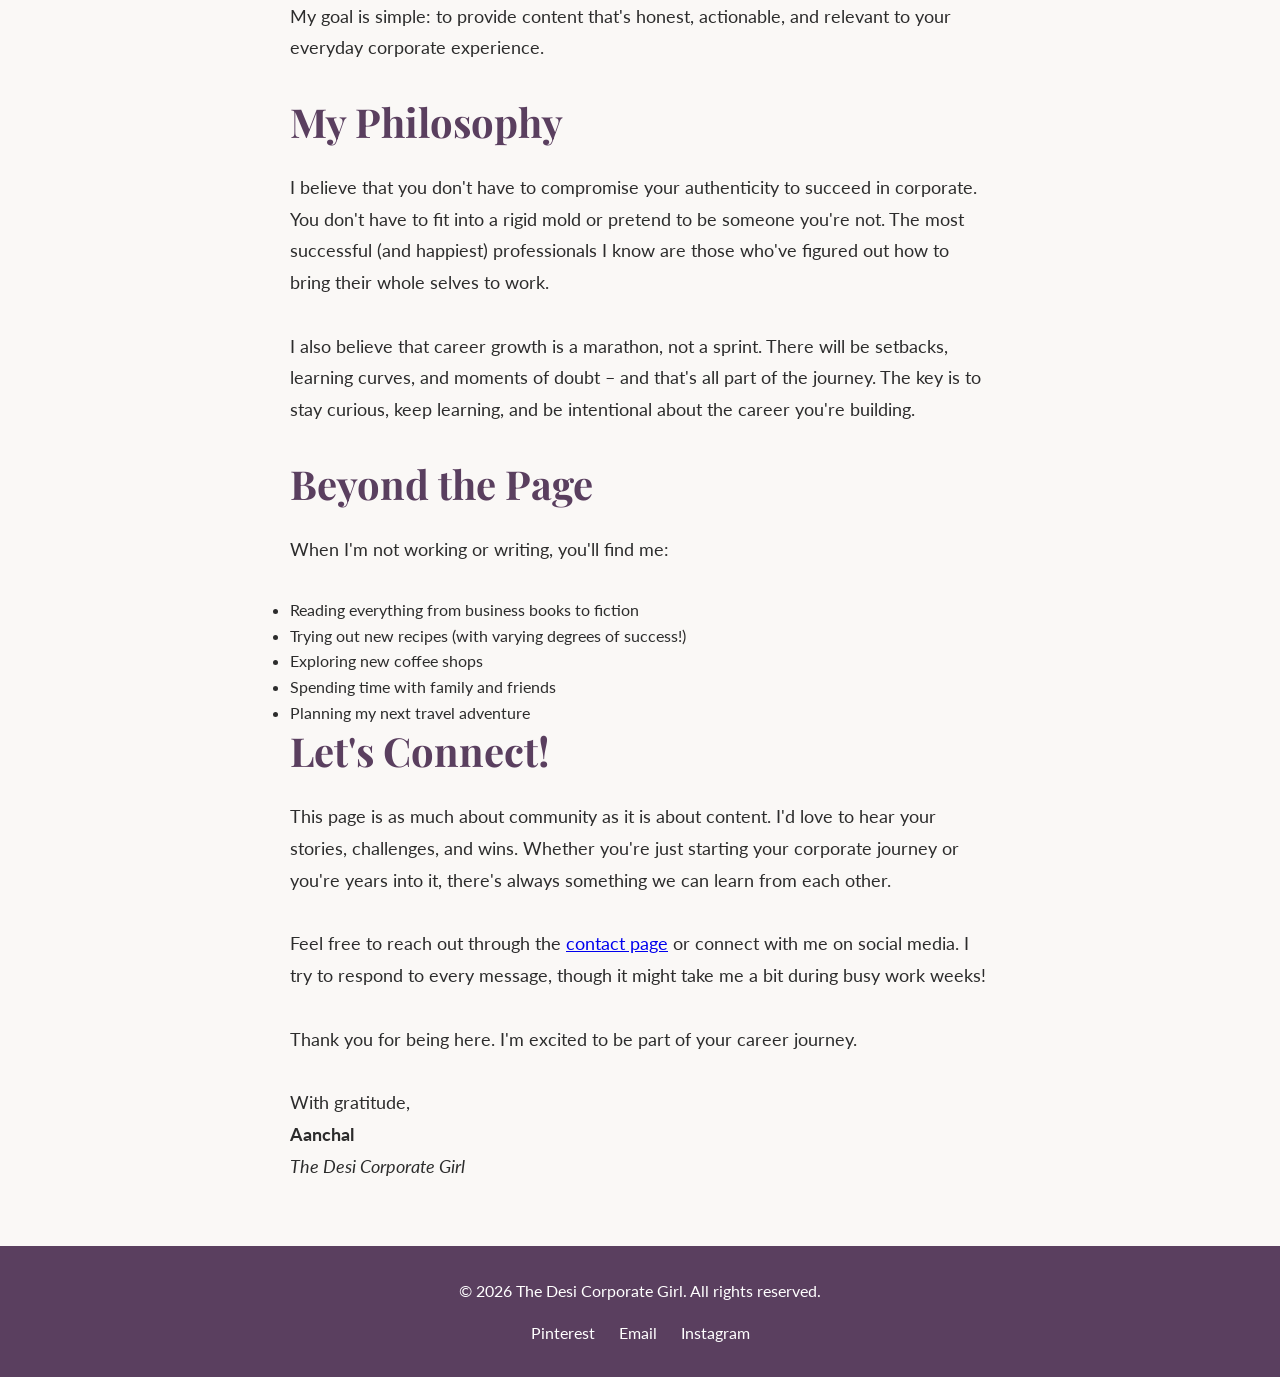
==== commit a5f54aba: "Modified container of about.html and contact.html" ====
--- a/about.html
+++ b/about.html
@@ -21,7 +21,7 @@
 
     <main>
         <div class="container">
-            <div class="post-content-full">
+            <div class="about-content">
                 <h2>Hi, I'm Aanchal!</h2>
                 
                 <p>I'm a corporate professional, avid learner, and the voice behind The Desi Corporate Girl. This page is my space to share the lessons, insights, and real experiences from navigating the corporate world – the good, the challenging, and everything in between.</p>
